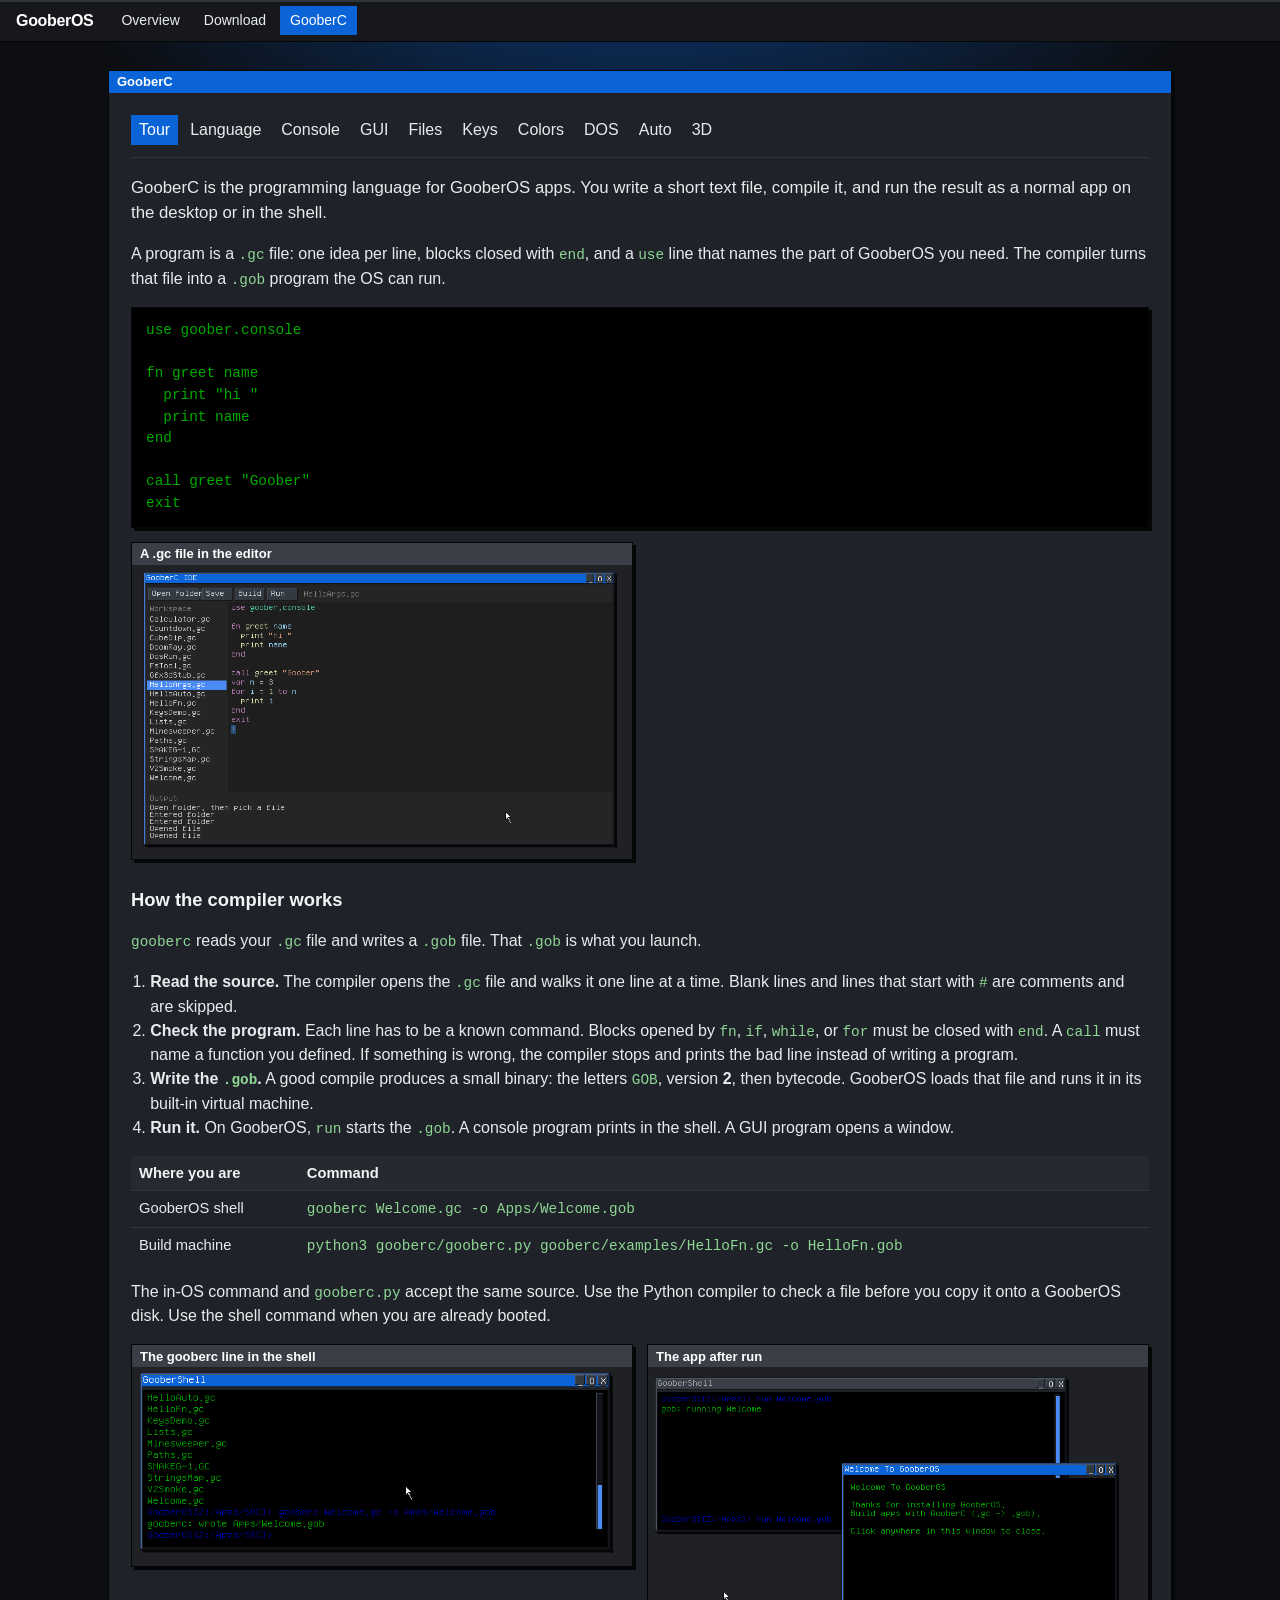
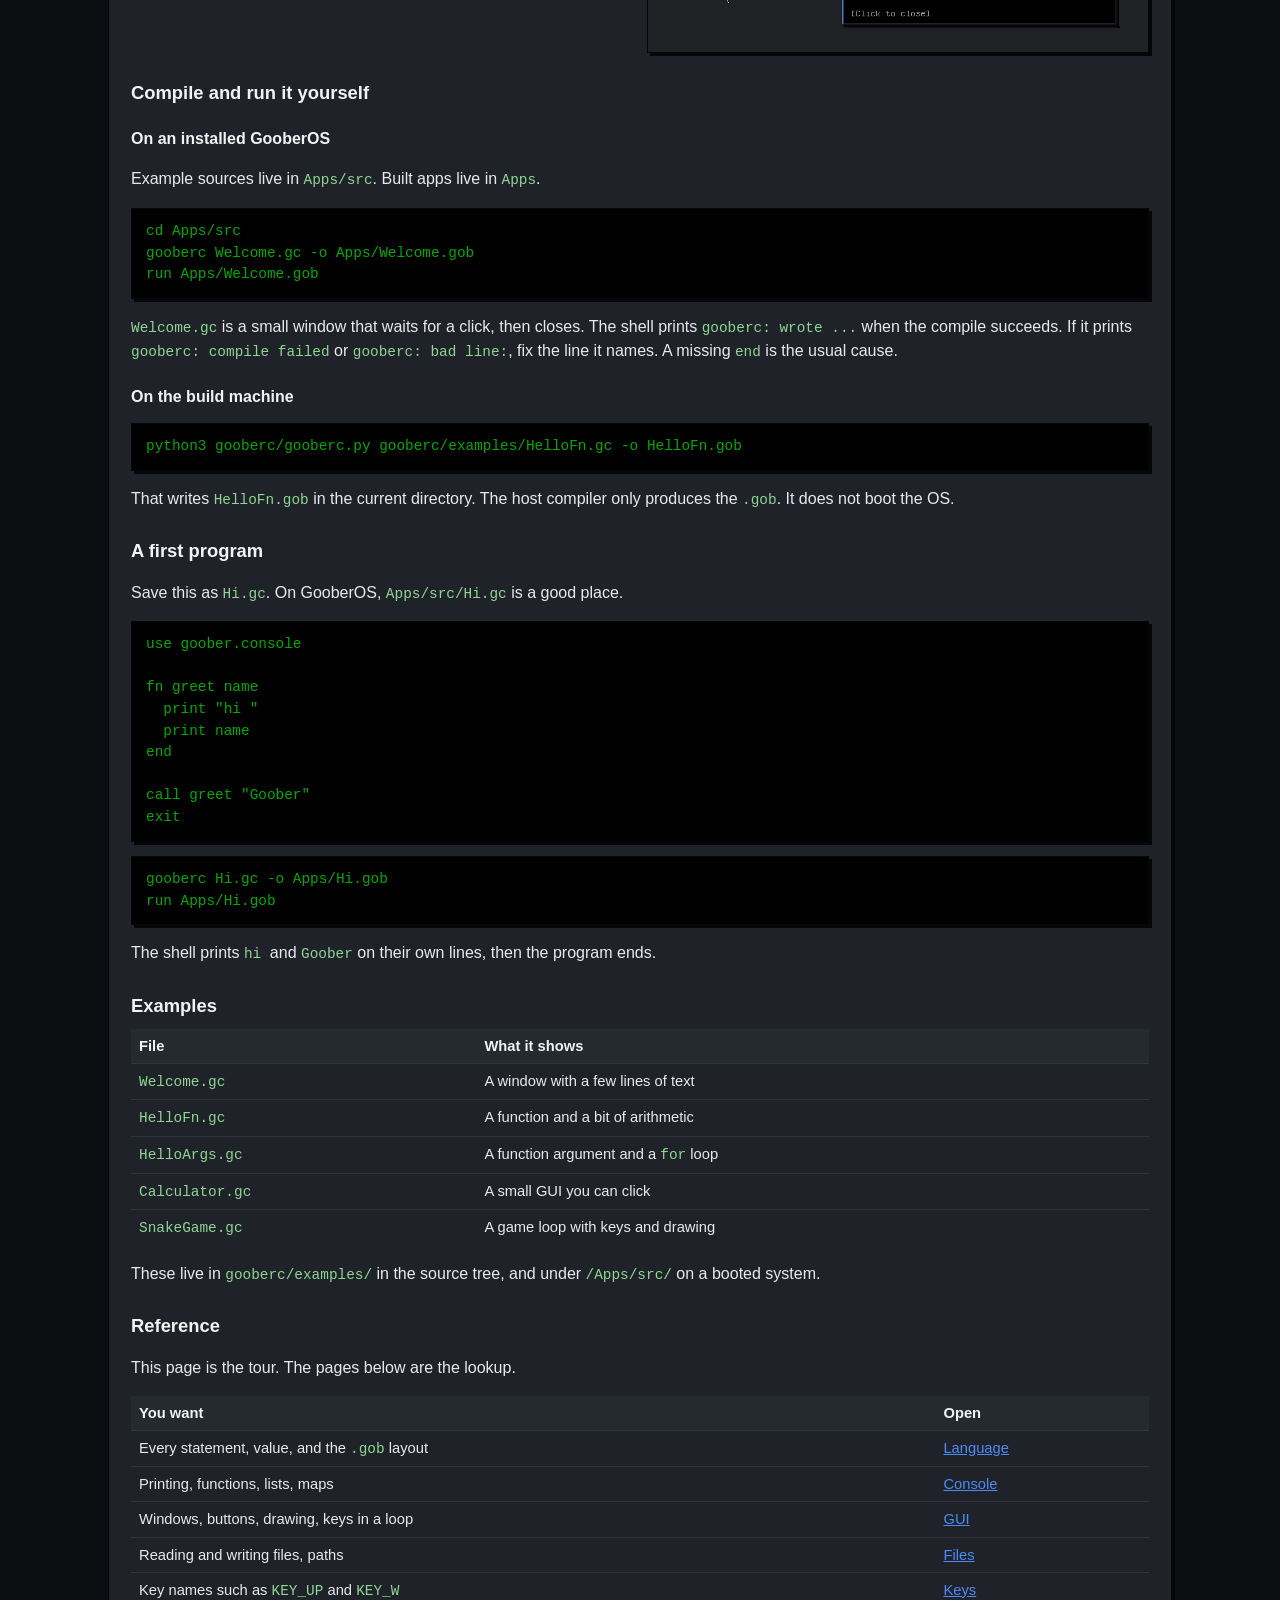
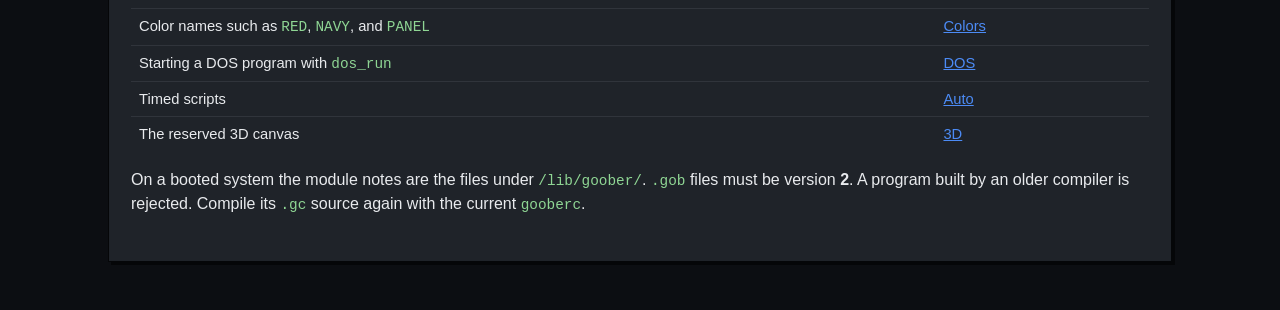
==== gooberc/index.html @ 9cdac622 "First Front-end upload" ====
<!DOCTYPE html>
<html lang="en">
<head>
  <meta charset="utf-8">
  <meta name="viewport" content="width=device-width, initial-scale=1">
  <title>GooberC — GooberOS</title>
  <link rel="icon" href="../assets/favicon.svg">
  <link rel="stylesheet" href="../assets/site.css">
</head>
<body>
  <header class="top">
    <a class="logo" href="../index.html">GooberOS</a>
    <nav>
      <a href="../index.html">Overview</a>
      <a href="../downloads.html">Download</a>
      <a class="here" href="index.html">GooberC</a>
    </nav>
  </header>
  <div class="desktop">
    <article class="window">
      <h1 class="titlebar">GooberC</h1>
      <div class="client">
        <nav class="subnav">
          <a class="here" href="index.html">Tour</a>
          <a href="spec.html">Language</a>
          <a href="console.html">Console</a>
          <a href="gui.html">GUI</a>
          <a href="fs.html">Files</a>
          <a href="keys.html">Keys</a>
          <a href="color.html">Colors</a>
          <a href="dos.html">DOS</a>
          <a href="auto.html">Auto</a>
          <a href="gfx3d.html">3D</a>
        </nav>

        <p class="lead">GooberC is the programming language for GooberOS apps. You write a short text file, compile it, and run the result as a normal app on the desktop or in the shell.</p>
        <p>A program is a <code>.gc</code> file: one idea per line, blocks closed with <code>end</code>, and a <code>use</code> line that names the part of GooberOS you need. The compiler turns that file into a <code>.gob</code> program the OS can run.</p>
        <pre><code>use goober.console

fn greet name
  print "hi "
  print name
end

call greet "Goober"
exit</code></pre>

        <div class="shots">
          <figure class="shot">
            <div class="shot-frame">
              <div class="shot-title">A .gc file in the editor</div>
              <img src="../assets/A-GC-File-in-The-editor.png" alt="A .gc file open in the editor">
            </div>
          </figure>
        </div>

        <h2>How the compiler works</h2>
        <p><code>gooberc</code> reads your <code>.gc</code> file and writes a <code>.gob</code> file. That <code>.gob</code> is what you launch.</p>
        <ol>
          <li><strong>Read the source.</strong> The compiler opens the <code>.gc</code> file and walks it one line at a time. Blank lines and lines that start with <code>#</code> are comments and are skipped.</li>
          <li><strong>Check the program.</strong> Each line has to be a known command. Blocks opened by <code>fn</code>, <code>if</code>, <code>while</code>, or <code>for</code> must be closed with <code>end</code>. A <code>call</code> must name a function you defined. If something is wrong, the compiler stops and prints the bad line instead of writing a program.</li>
          <li><strong>Write the <code>.gob</code>.</strong> A good compile produces a small binary: the letters <code>GOB</code>, version <strong>2</strong>, then bytecode. GooberOS loads that file and runs it in its built-in virtual machine.</li>
          <li><strong>Run it.</strong> On GooberOS, <code>run</code> starts the <code>.gob</code>. A console program prints in the shell. A GUI program opens a window.</li>
        </ol>
        <table>
          <thead>
            <tr><th>Where you are</th><th>Command</th></tr>
          </thead>
          <tbody>
            <tr><td>GooberOS shell</td><td><code>gooberc Welcome.gc -o Apps/Welcome.gob</code></td></tr>
            <tr><td>Build machine</td><td><code>python3 gooberc/gooberc.py gooberc/examples/HelloFn.gc -o HelloFn.gob</code></td></tr>
          </tbody>
        </table>
        <p>The in-OS command and <code>gooberc.py</code> accept the same source. Use the Python compiler to check a file before you copy it onto a GooberOS disk. Use the shell command when you are already booted.</p>

        <div class="shots">
          <figure class="shot">
            <div class="shot-frame">
              <div class="shot-title">The gooberc line in the shell</div>
              <img src="../assets/The-gooberc-line-in-the-shell.png" alt="The gooberc compile line in the shell">
            </div>
          </figure>
          <figure class="shot">
            <div class="shot-frame">
              <div class="shot-title">The app after run</div>
              <img src="../assets/The-app-after-run.png" alt="The app after run">
            </div>
          </figure>
        </div>

        <h2>Compile and run it yourself</h2>
        <h3>On an installed GooberOS</h3>
        <p>Example sources live in <code>Apps/src</code>. Built apps live in <code>Apps</code>.</p>
        <pre><code>cd Apps/src
gooberc Welcome.gc -o Apps/Welcome.gob
run Apps/Welcome.gob</code></pre>
        <p><code>Welcome.gc</code> is a small window that waits for a click, then closes. The shell prints <code>gooberc: wrote ...</code> when the compile succeeds. If it prints <code>gooberc: compile failed</code> or <code>gooberc: bad line:</code>, fix the line it names. A missing <code>end</code> is the usual cause.</p>
        <h3>On the build machine</h3>
        <pre><code>python3 gooberc/gooberc.py gooberc/examples/HelloFn.gc -o HelloFn.gob</code></pre>
        <p>That writes <code>HelloFn.gob</code> in the current directory. The host compiler only produces the <code>.gob</code>. It does not boot the OS.</p>

        <h2>A first program</h2>
        <p>Save this as <code>Hi.gc</code>. On GooberOS, <code>Apps/src/Hi.gc</code> is a good place.</p>
        <pre><code>use goober.console

fn greet name
  print "hi "
  print name
end

call greet "Goober"
exit</code></pre>
        <pre><code>gooberc Hi.gc -o Apps/Hi.gob
run Apps/Hi.gob</code></pre>
        <p>The shell prints <code>hi </code> and <code>Goober</code> on their own lines, then the program ends.</p>

        <h2>Examples</h2>
        <table>
          <thead>
            <tr><th>File</th><th>What it shows</th></tr>
          </thead>
          <tbody>
            <tr><td><code>Welcome.gc</code></td><td>A window with a few lines of text</td></tr>
            <tr><td><code>HelloFn.gc</code></td><td>A function and a bit of arithmetic</td></tr>
            <tr><td><code>HelloArgs.gc</code></td><td>A function argument and a <code>for</code> loop</td></tr>
            <tr><td><code>Calculator.gc</code></td><td>A small GUI you can click</td></tr>
            <tr><td><code>SnakeGame.gc</code></td><td>A game loop with keys and drawing</td></tr>
          </tbody>
        </table>
        <p class="muted">These live in <code>gooberc/examples/</code> in the source tree, and under <code>/Apps/src/</code> on a booted system.</p>

        <h2>Reference</h2>
        <p>This page is the tour. The pages below are the lookup.</p>
        <table>
          <thead>
            <tr><th>You want</th><th>Open</th></tr>
          </thead>
          <tbody>
            <tr><td>Every statement, value, and the <code>.gob</code> layout</td><td><a href="spec.html">Language</a></td></tr>
            <tr><td>Printing, functions, lists, maps</td><td><a href="console.html">Console</a></td></tr>
            <tr><td>Windows, buttons, drawing, keys in a loop</td><td><a href="gui.html">GUI</a></td></tr>
            <tr><td>Reading and writing files, paths</td><td><a href="fs.html">Files</a></td></tr>
            <tr><td>Key names such as <code>KEY_UP</code> and <code>KEY_W</code></td><td><a href="keys.html">Keys</a></td></tr>
            <tr><td>Color names such as <code>RED</code>, <code>NAVY</code>, and <code>PANEL</code></td><td><a href="color.html">Colors</a></td></tr>
            <tr><td>Starting a DOS program with <code>dos_run</code></td><td><a href="dos.html">DOS</a></td></tr>
            <tr><td>Timed scripts</td><td><a href="auto.html">Auto</a></td></tr>
            <tr><td>The reserved 3D canvas</td><td><a href="gfx3d.html">3D</a></td></tr>
          </tbody>
        </table>
        <p>On a booted system the module notes are the files under <code>/lib/goober/</code>. <code>.gob</code> files must be version <strong>2</strong>. A program built by an older compiler is rejected. Compile its <code>.gc</code> source again with the current <code>gooberc</code>.</p>
      </div>
    </article>
  </div>
</body>
</html>
---- assets/site.css ----
/* Modern Dark, the theme GooberOS starts in.
   Colors follow gui/vesa_window.c dark_theme. */

:root {
  --desktop: #202124;
  --taskbar: #16181C;
  --taskbar-edge: #30343B;
  --menu: #252A31;
  --menu-fg: #F1F3F4;
  --accent: #3A7BD5;
  --window: #2B3038;
  --client: #1F2329;
  --title: #0A64D8;
  --title-off: #3A3F47;
  --title-fg: #FFFFFF;
  --text: #E8EAED;
  --muted: #9AA0A6;
  --border: #30343B;
  --border-dark: #111318;
  --button: #343A42;
  --link: #4C8BF5;
  --shell: #000000;
  --shell-out: #00AA00;
  --shadow: #050608;
}

* { box-sizing: border-box; }

html { color-scheme: dark; }

body {
  margin: 0;
  min-height: 100vh;
  background:
    radial-gradient(880px 420px at 50% -80px, rgba(10, 100, 216, 0.55), transparent 68%),
    #0c0e12;
  color: var(--text);
  font: 16px/1.5 "Segoe UI", "Liberation Sans", sans-serif;
}

a { color: var(--link); }

.taskbar {
  position: sticky;
  top: 0;
  z-index: 2;
  display: flex;
  align-items: center;
  gap: 2px;
  height: 42px;
  padding: 0 14px;
  background: var(--taskbar);
  box-shadow: inset 0 3px 0 var(--taskbar-edge);
}

.taskbar a {
  color: var(--text);
  text-decoration: none;
  padding: 4px 10px;
}

.taskbar a:hover,
.taskbar a.here {
  background: var(--title);
  color: var(--title-fg);
}

.taskbar .brand {
  margin-right: 10px;
  padding-left: 2px;
  font-weight: 650;
  color: var(--menu-fg);
}

.taskbar .brand:hover {
  background: transparent;
  color: var(--title-fg);
}

.desktop {
  max-width: 1120px;
  margin: 0 auto;
  padding: 28px 28px 48px;
}

.window {
  background: var(--client);
  border: 1px solid var(--shadow);
  box-shadow: 3px 3px 0 var(--shadow);
}

.titlebar {
  margin: 0;
  height: 22px;
  display: flex;
  align-items: center;
  padding: 0 8px;
  background: var(--title);
  color: var(--title-fg);
  font-size: 13px;
  font-weight: 650;
  line-height: 1.4;
}

.client { padding: 8px 22px 28px; }

.client h2 {
  margin: 1.6rem 0 0.5rem;
  color: var(--menu-fg);
  font-size: 1.15rem;
  font-weight: 650;
}

.client h3 {
  margin: 1.3rem 0 0.4rem;
  color: var(--menu-fg);
  font-size: 1rem;
}

.lead { font-size: 1.05rem; }

.muted { color: var(--muted); }

.client p,
.client li { color: var(--text); }

.client ul,
.client ol { padding-left: 1.2rem; }

.client a:hover { text-decoration: none; }

.actions {
  display: flex;
  flex-wrap: wrap;
  gap: 10px;
  margin: 1.2rem 0 0.4rem;
}

.btn,
.dl {
  display: inline-block;
  background: var(--button);
  color: var(--text);
  text-decoration: none;
  border: 1px solid var(--shadow);
  box-shadow: inset 1px 1px 0 #4b5563, inset -1px -1px 0 #111318;
  padding: 8px 14px;
}

.btn:hover,
.dl:hover {
  background: var(--title);
  color: var(--title-fg);
  border-color: var(--shadow);
  box-shadow: inset 1px 1px 0 #4c8bf5, inset -1px -1px 0 #071018;
}

.downloads {
  display: grid;
  gap: 12px;
  margin: 1rem 0 0.5rem;
}

.dl {
  display: grid;
  gap: 2px;
  padding: 14px 16px;
}

.dl-name {
  font-weight: 650;
  color: inherit;
}

.dl-meta {
  color: var(--muted);
  font-size: 0.92rem;
}

.dl:hover .dl-meta { color: var(--title-fg); }

.subnav {
  display: flex;
  flex-wrap: wrap;
  gap: 4px;
  margin: 14px 0 8px;
  padding-bottom: 12px;
  border-bottom: 1px solid var(--border);
}

.subnav a {
  color: var(--text);
  text-decoration: none;
  padding: 3px 8px;
}

.subnav a:hover,
.subnav a.here {
  background: var(--title);
  color: #fff;
}

code,
pre {
  font-family: "Cascadia Mono", "Liberation Mono", ui-monospace, monospace;
  font-size: 0.9rem;
}

code {
  background: none;
  color: #8fd694;
  padding: 0;
}

pre {
  background: var(--shell);
  color: var(--shell-out);
  padding: 12px 14px;
  overflow: auto;
  border: 1px solid var(--shadow);
  box-shadow: 3px 3px 0 var(--shadow);
}

pre code {
  background: transparent;
  color: inherit;
  padding: 0;
}

table {
  width: 100%;
  border-collapse: collapse;
  margin: 0.6rem 0 1rem;
  font-size: 0.92rem;
}

th,
td {
  text-align: left;
  vertical-align: top;
  padding: 6px 8px;
  border-top: 1px solid var(--border);
}

th {
  background: var(--menu);
  color: var(--menu-fg);
  font-weight: 650;
  border-top: none;
}

.shots {
  display: grid;
  grid-template-columns: 1fr 1fr;
  gap: 14px;
  margin: 0.8rem 0 0.2rem;
}

.shot { margin: 0; }

.shot-frame {
  background: var(--client);
  border: 1px solid var(--shadow);
  box-shadow: 3px 3px 0 var(--shadow);
  min-height: 168px;
}

.shot-title {
  height: 22px;
  display: flex;
  align-items: center;
  padding: 0 8px;
  background: var(--title-off);
  color: var(--title-fg);
  font-size: 13px;
  font-weight: 650;
}

.shot-label {
  margin: 0;
  min-height: 140px;
  display: grid;
  place-items: center;
  color: var(--muted);
  font-size: 13px;
}

.shot-frame img {
  display: block;
  width: 100%;
  height: auto;
}

.shot-frame:has(img) .shot-label { display: none; }
.shot-frame:has(img) { min-height: 0; }

.swatches {
  display: grid;
  grid-template-columns: repeat(auto-fill, minmax(180px, 1fr));
  gap: 8px;
  margin: 0.6rem 0 1rem;
}

.swatch {
  display: flex;
  align-items: center;
  gap: 8px;
  background: var(--menu);
  padding: 6px 8px;
}

.chip {
  width: 28px;
  height: 18px;
  border: 1px solid var(--border);
  flex: none;
}

.swatch span { font-size: 0.85rem; }
.swatch code { background: transparent; padding: 0; }

@media (max-width: 720px) {
  .shots { grid-template-columns: 1fr; }
  .client { padding: 4px 14px 22px; }
}

/* Homepage, in the shape of a product page. */
.home {
  background:
    radial-gradient(880px 420px at 50% -80px, rgba(10, 100, 216, 0.55), transparent 68%),
    #0c0e12;
  color: var(--menu-fg);
}

.top {
  position: sticky;
  top: 0;
  z-index: 2;
  display: flex;
  align-items: center;
  gap: 18px;
  height: 42px;
  padding: 0 16px;
  background: var(--taskbar);
  box-shadow: inset 0 2px 0 var(--taskbar-edge);
  border-bottom: 1px solid var(--shadow);
}

.logo {
  color: #fff;
  font-weight: 650;
  text-decoration: none;
  letter-spacing: -0.02em;
}

.top nav {
  display: flex;
  gap: 4px;
}

.top nav a {
  color: var(--text);
  text-decoration: none;
  font-size: 14px;
  padding: 4px 10px;
}

.top nav a:hover,
.top nav a.here {
  background: var(--title);
  color: #fff;
}

.hero {
  max-width: 1120px;
  margin: 0 auto;
  padding: 72px 28px 28px;
  text-align: center;
}

.hero h1 {
  margin: 0;
  font-size: clamp(4.2rem, 12vw, 7.4rem);
  font-weight: 600;
  letter-spacing: -0.05em;
  line-height: 0.92;
  color: #fff;
}

.hero-lead {
  max-width: 38rem;
  margin: 22px auto 0;
  font-size: 1.2rem;
  line-height: 1.45;
  color: var(--text);
}

.hero-actions {
  display: flex;
  justify-content: center;
  flex-wrap: wrap;
  gap: 12px;
  margin-top: 28px;
}

.pill {
  display: inline-flex;
  align-items: center;
  height: 32px;
  padding: 0 16px;
  background: var(--title);
  color: #fff;
  text-decoration: none;
  font-weight: 650;
  border: 1px solid var(--shadow);
  box-shadow: inset 1px 1px 0 #4c8bf5, inset -1px -1px 0 #071018;
}

.pill:hover { background: #2b7de9; color: #fff; }

.pill.ghost {
  background: var(--button);
  color: var(--text);
  border-color: #4b5563;
  box-shadow: inset 1px 1px 0 #4b5563, inset -1px -1px 0 #111318;
}

.pill.ghost:hover { background: #3a3f47; color: #fff; }

.stage,
.band,
.choices,
.faq,
.foot {
  max-width: 1120px;
  margin: 0 auto;
  padding: 12px 28px;
}

.stage { padding-top: 18px; padding-bottom: 28px; }

.media {
  display: flex;
  flex-direction: column;
  margin: 0;
  background: var(--client);
  border: 1px solid var(--shadow);
  box-shadow: 3px 3px 0 var(--shadow);
}

.media figcaption {
  order: -1;
  margin: 0;
  height: 22px;
  display: flex;
  align-items: center;
  padding: 0 8px;
  background: var(--title-off);
  color: var(--title-fg);
  font-size: 13px;
  font-weight: 650;
  text-align: left;
}

.media.focus figcaption { background: var(--title); }

.media-slot {
  display: grid;
  place-items: center;
  min-height: 420px;
  background: var(--client);
  color: var(--muted);
  overflow: hidden;
}

.media-slot img {
  display: block;
  width: 100%;
  height: auto;
}

.media-slot:has(img) {
  display: block;
  min-height: 0;
}
.media-slot:has(img) span { display: none; }

.band {
  display: grid;
  grid-template-columns: 1fr 1.15fr;
  gap: 48px;
  align-items: center;
  padding-top: 64px;
  padding-bottom: 64px;
}

.band.flip { grid-template-columns: 1.15fr 1fr; }

.band.flip .band-copy { order: 2; }

.band h2,
.choices h2,
.faq h2 {
  margin: 0 0 12px;
  font-size: clamp(1.8rem, 3vw, 2.6rem);
  font-weight: 600;
  letter-spacing: -0.03em;
  line-height: 1.15;
  color: #fff;
}

.band p,
.faq p { color: var(--text); }

.band .media-slot { min-height: 280px; }

.choices { padding-top: 24px; padding-bottom: 20px; }

.cards {
  display: grid;
  grid-template-columns: repeat(3, 1fr);
  gap: 14px;
  margin-top: 22px;
}

.card {
  background: var(--client);
  border: 1px solid var(--shadow);
  box-shadow: 3px 3px 0 var(--shadow);
  padding: 0;
}

.card h3 {
  margin: 0;
  padding: 3px 8px;
  background: var(--title-off);
  font-size: 13px;
  font-weight: 650;
  color: var(--title-fg);
}

.card p {
  margin: 0;
  padding: 12px 12px 16px;
  color: var(--text);
  font-size: 0.95rem;
}

.faq { padding-top: 48px; padding-bottom: 24px; }

.faq details {
  border-top: 1px solid rgba(255, 255, 255, 0.1);
}

.faq details:last-of-type { border-bottom: 1px solid rgba(255, 255, 255, 0.1); }

.faq summary {
  cursor: pointer;
  padding: 16px 0;
  font-size: 1.05rem;
  color: #fff;
}

.faq details p {
  margin: 0 0 16px;
  max-width: 46rem;
}

.foot {
  display: flex;
  justify-content: space-between;
  gap: 16px;
  padding-top: 28px;
  padding-bottom: 36px;
  color: var(--muted);
  font-size: 0.92rem;
}

.foot nav { display: flex; gap: 16px; }

.foot a { color: var(--muted); text-decoration: none; }

.foot a:hover { color: #fff; }

@media (max-width: 800px) {
  .top { padding: 0 16px; gap: 12px; }
  .hero { padding: 48px 16px 12px; }
  .stage,
  .band,
  .choices,
  .faq,
  .foot { padding-left: 16px; padding-right: 16px; }
  .band,
  .band.flip { grid-template-columns: 1fr; gap: 18px; }
  .band.flip .band-copy { order: 0; }
  .cards { grid-template-columns: 1fr; }
  .media-slot { min-height: 220px; }
  .foot { flex-direction: column; }
}
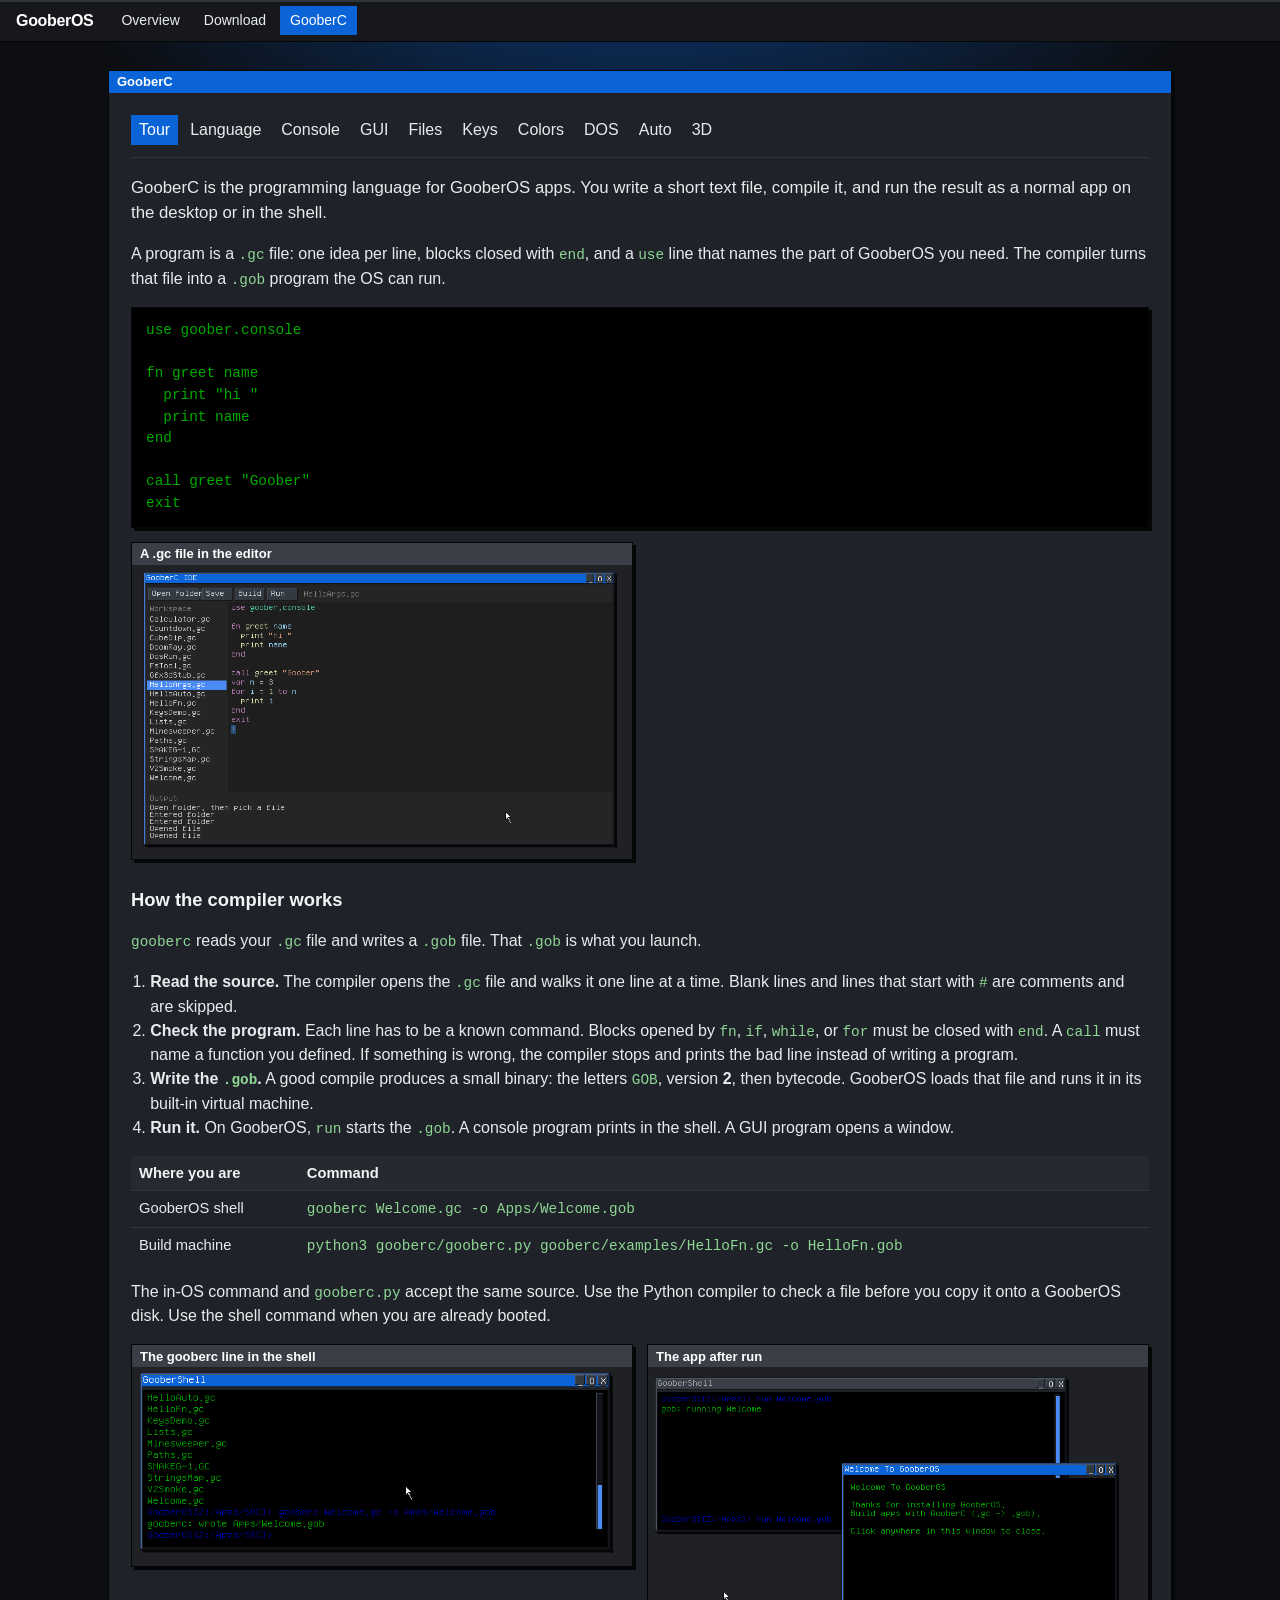
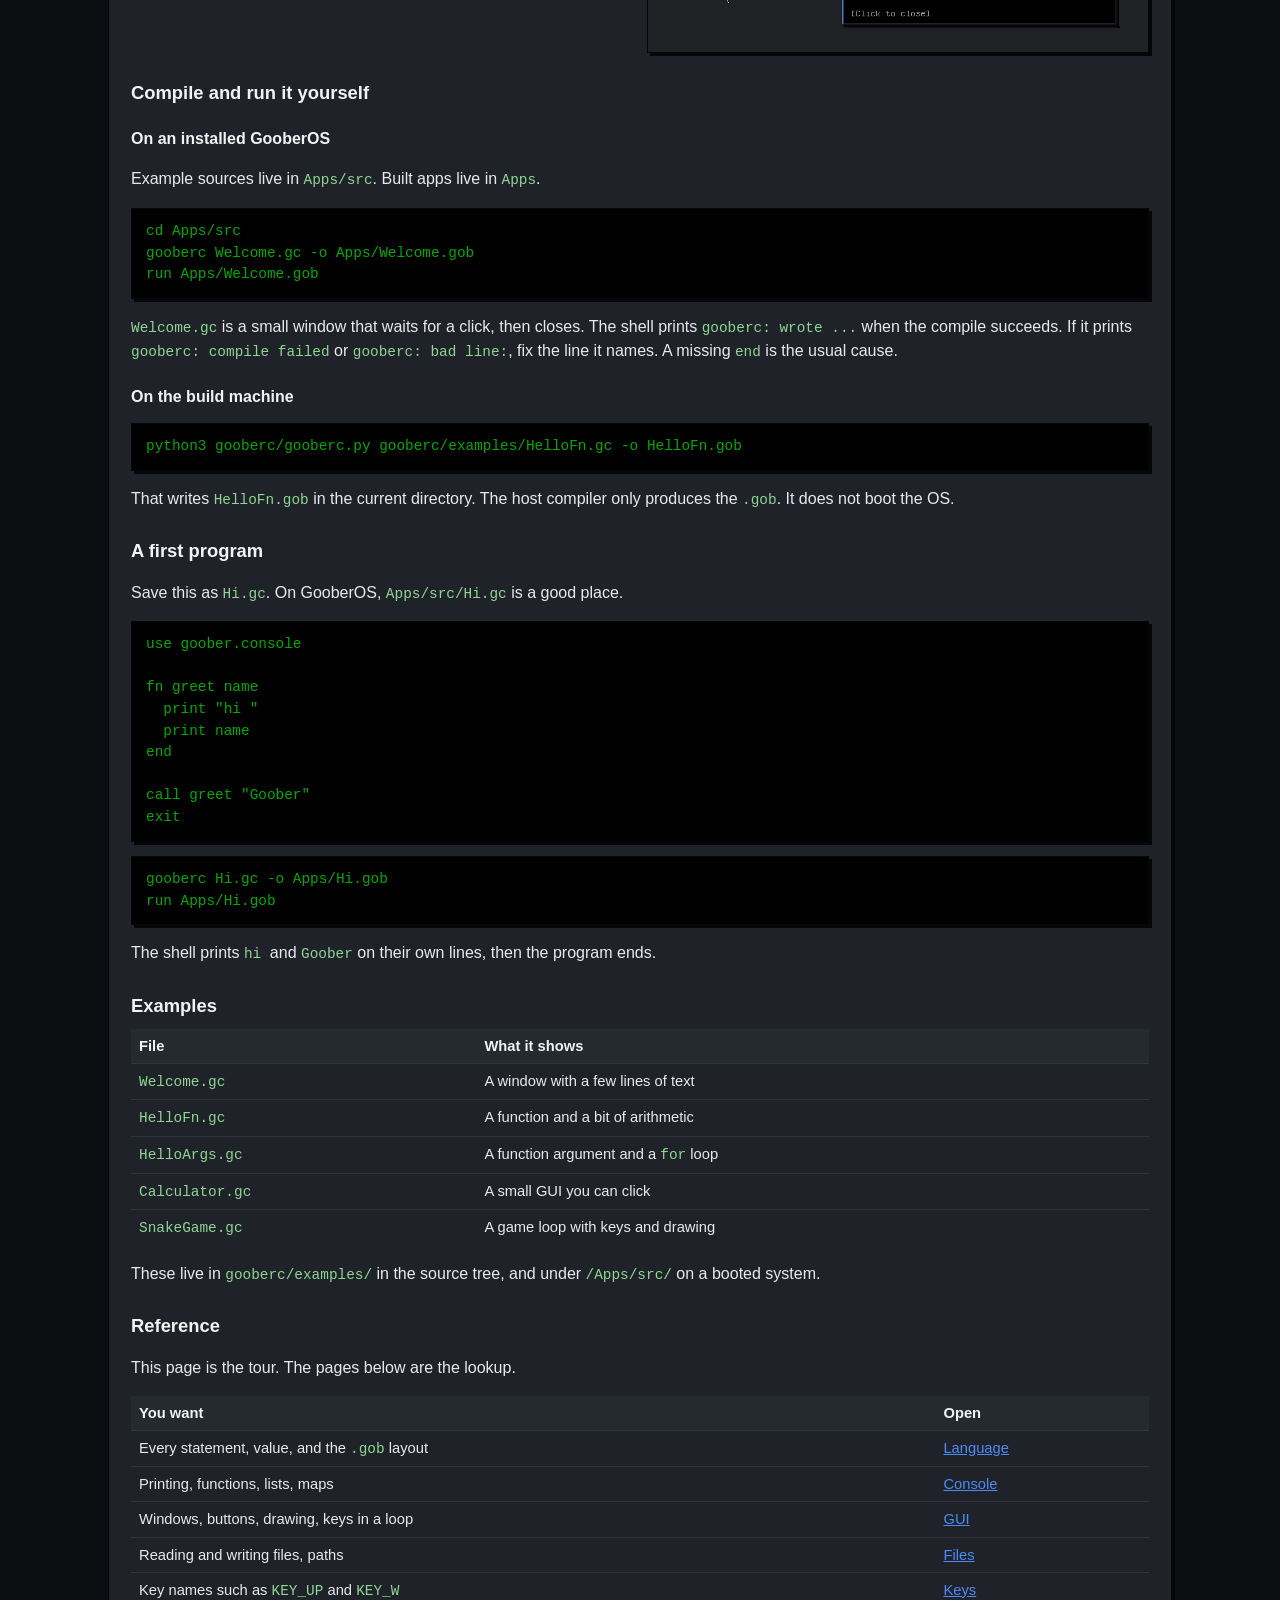
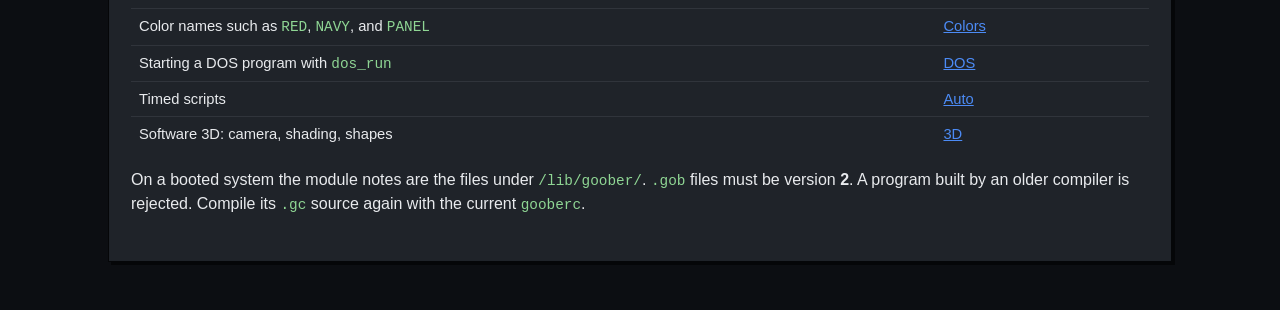
==== commit bc2c6297: "Released new version to Downloads" ====
--- a/gooberc/index.html
+++ b/gooberc/index.html
@@ -144,7 +144,7 @@
             <tr><td>Color names such as <code>RED</code>, <code>NAVY</code>, and <code>PANEL</code></td><td><a href="color.html">Colors</a></td></tr>
             <tr><td>Starting a DOS program with <code>dos_run</code></td><td><a href="dos.html">DOS</a></td></tr>
             <tr><td>Timed scripts</td><td><a href="auto.html">Auto</a></td></tr>
-            <tr><td>The reserved 3D canvas</td><td><a href="gfx3d.html">3D</a></td></tr>
+            <tr><td>Software 3D: camera, shading, shapes</td><td><a href="gfx3d.html">3D</a></td></tr>
           </tbody>
         </table>
         <p>On a booted system the module notes are the files under <code>/lib/goober/</code>. <code>.gob</code> files must be version <strong>2</strong>. A program built by an older compiler is rejected. Compile its <code>.gc</code> source again with the current <code>gooberc</code>.</p>
--- a/assets/site.css
+++ b/assets/site.css
@@ -179,6 +179,25 @@
 
 .dl:hover .dl-meta { color: var(--title-fg); }
 
+.ver h2 { margin-bottom: 0.35rem; }
+
+.ver .note {
+  margin: 0 0 0.6rem;
+  color: var(--muted);
+}
+
+.file { display: grid; gap: 6px; }
+
+.sum {
+  margin: 0;
+  color: var(--muted);
+  font-size: 0.8rem;
+  line-height: 1.4;
+  word-break: break-all;
+}
+
+.sum code { font-size: 0.8rem; }
+
 .subnav {
   display: flex;
   flex-wrap: wrap;
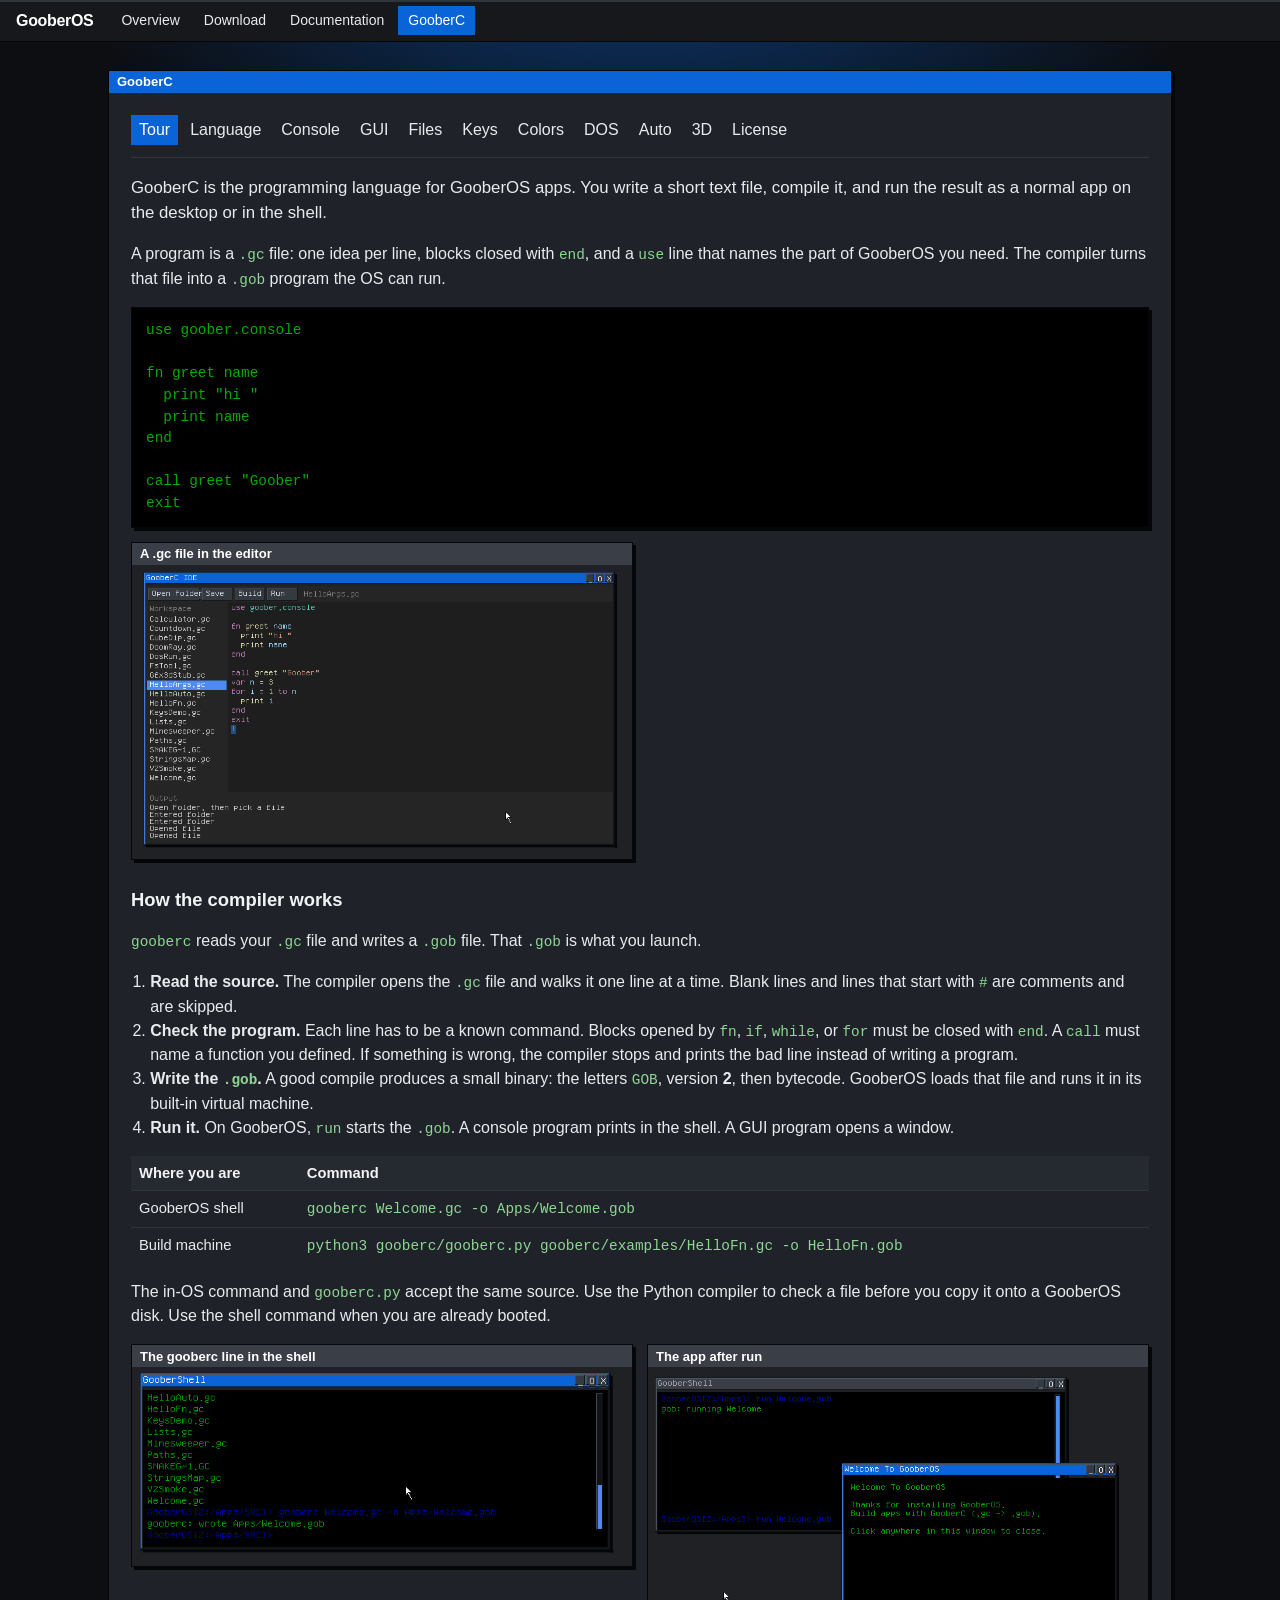
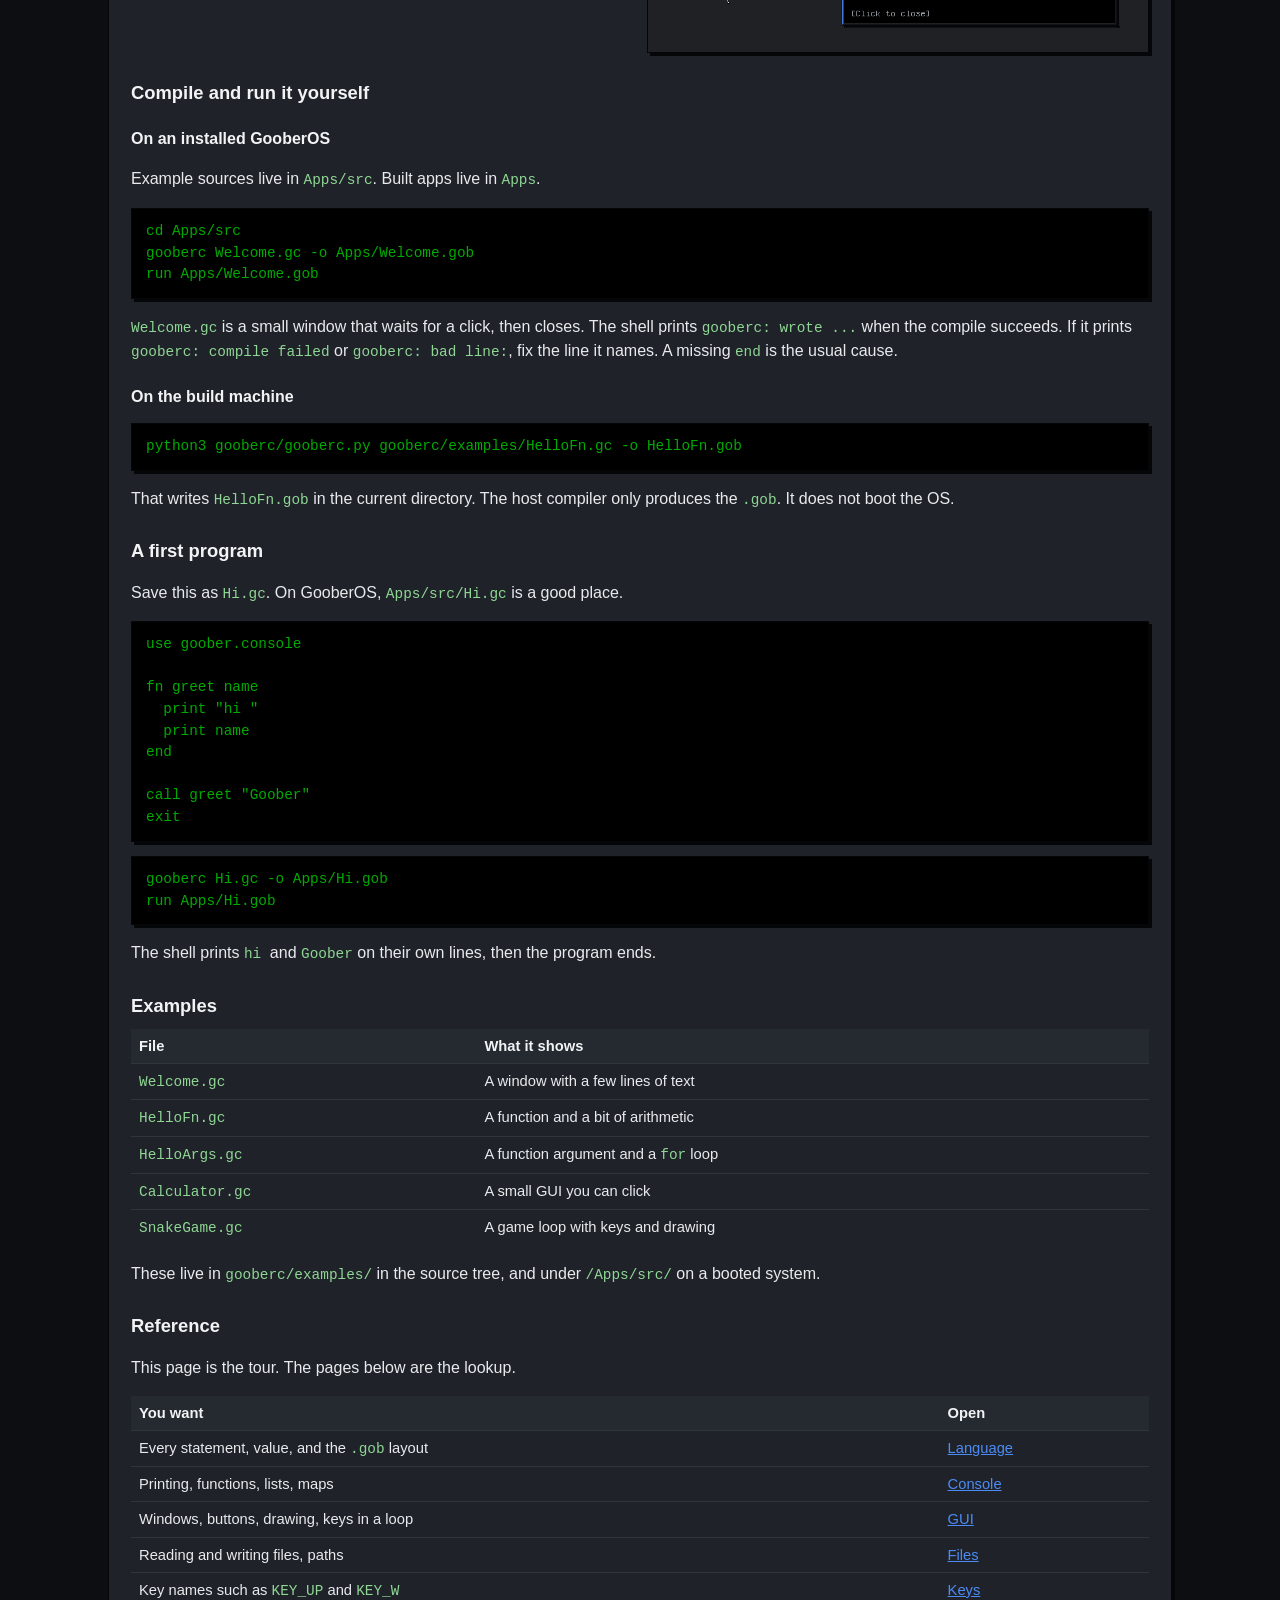
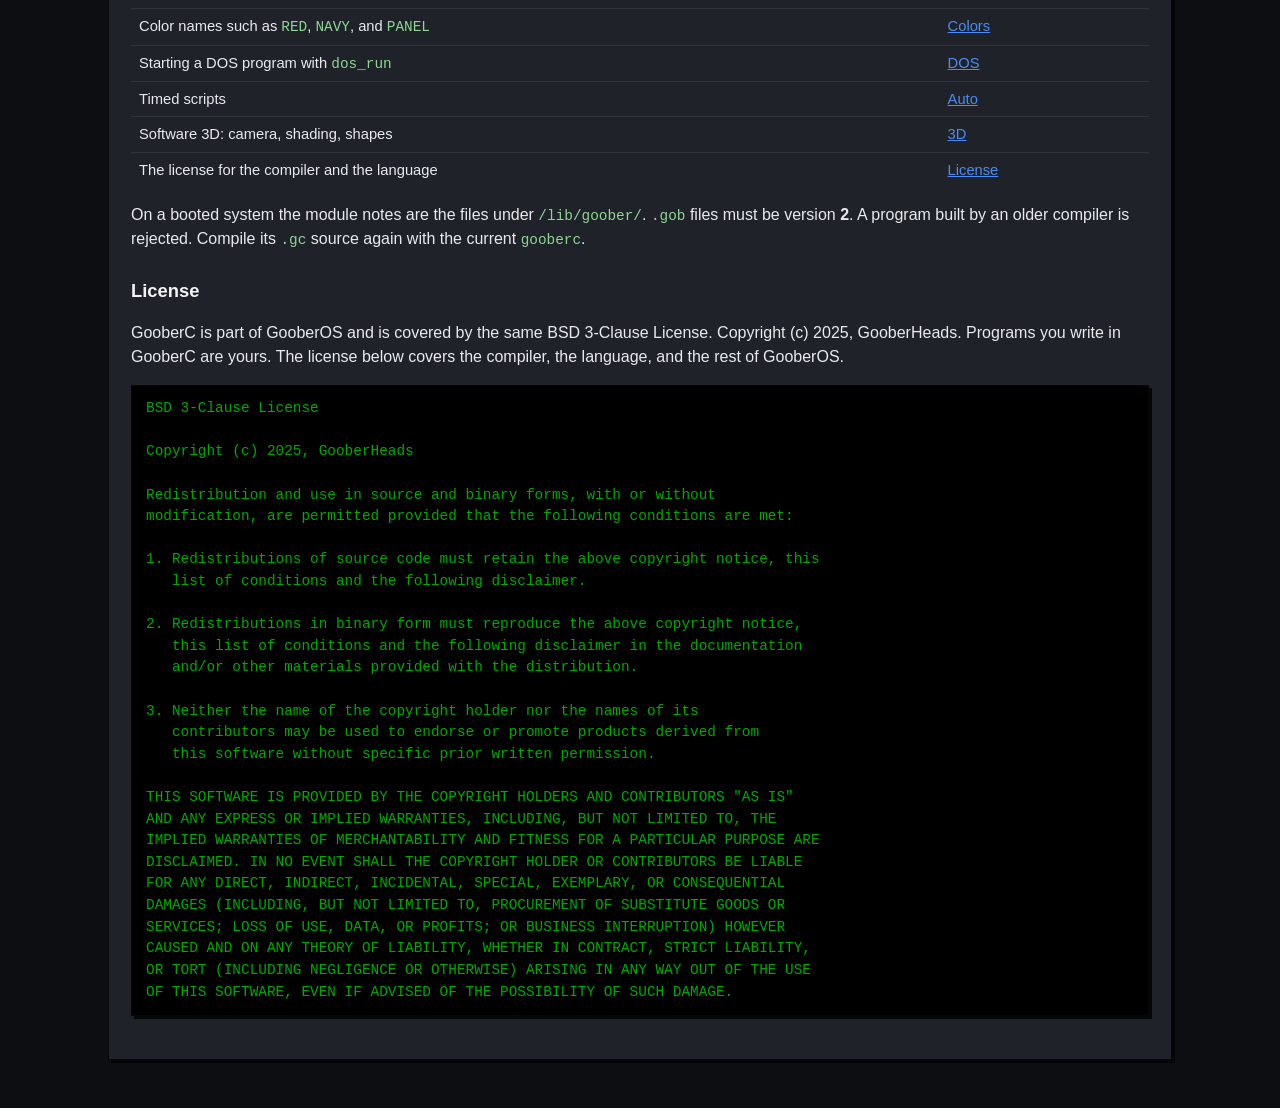
==== commit 8bbc18fd: "Added requirements of the OS" ====
--- a/gooberc/index.html
+++ b/gooberc/index.html
@@ -13,6 +13,7 @@
     <nav>
       <a href="../index.html">Overview</a>
       <a href="../downloads.html">Download</a>
+      <a href="../documentation.html">Documentation</a>
       <a class="here" href="index.html">GooberC</a>
     </nav>
   </header>
@@ -31,6 +32,7 @@
           <a href="dos.html">DOS</a>
           <a href="auto.html">Auto</a>
           <a href="gfx3d.html">3D</a>
+          <a href="#license">License</a>
         </nav>
 
         <p class="lead">GooberC is the programming language for GooberOS apps. You write a short text file, compile it, and run the result as a normal app on the desktop or in the shell.</p>
@@ -145,9 +147,41 @@
             <tr><td>Starting a DOS program with <code>dos_run</code></td><td><a href="dos.html">DOS</a></td></tr>
             <tr><td>Timed scripts</td><td><a href="auto.html">Auto</a></td></tr>
             <tr><td>Software 3D: camera, shading, shapes</td><td><a href="gfx3d.html">3D</a></td></tr>
+            <tr><td>The license for the compiler and the language</td><td><a href="#license">License</a></td></tr>
           </tbody>
         </table>
         <p>On a booted system the module notes are the files under <code>/lib/goober/</code>. <code>.gob</code> files must be version <strong>2</strong>. A program built by an older compiler is rejected. Compile its <code>.gc</code> source again with the current <code>gooberc</code>.</p>
+
+        <h2 id="license">License</h2>
+        <p>GooberC is part of GooberOS and is covered by the same BSD 3-Clause License. Copyright (c) 2025, GooberHeads. Programs you write in GooberC are yours. The license below covers the compiler, the language, and the rest of GooberOS.</p>
+        <pre><code>BSD 3-Clause License
+
+Copyright (c) 2025, GooberHeads
+
+Redistribution and use in source and binary forms, with or without
+modification, are permitted provided that the following conditions are met:
+
+1. Redistributions of source code must retain the above copyright notice, this
+   list of conditions and the following disclaimer.
+
+2. Redistributions in binary form must reproduce the above copyright notice,
+   this list of conditions and the following disclaimer in the documentation
+   and/or other materials provided with the distribution.
+
+3. Neither the name of the copyright holder nor the names of its
+   contributors may be used to endorse or promote products derived from
+   this software without specific prior written permission.
+
+THIS SOFTWARE IS PROVIDED BY THE COPYRIGHT HOLDERS AND CONTRIBUTORS "AS IS"
+AND ANY EXPRESS OR IMPLIED WARRANTIES, INCLUDING, BUT NOT LIMITED TO, THE
+IMPLIED WARRANTIES OF MERCHANTABILITY AND FITNESS FOR A PARTICULAR PURPOSE ARE
+DISCLAIMED. IN NO EVENT SHALL THE COPYRIGHT HOLDER OR CONTRIBUTORS BE LIABLE
+FOR ANY DIRECT, INDIRECT, INCIDENTAL, SPECIAL, EXEMPLARY, OR CONSEQUENTIAL
+DAMAGES (INCLUDING, BUT NOT LIMITED TO, PROCUREMENT OF SUBSTITUTE GOODS OR
+SERVICES; LOSS OF USE, DATA, OR PROFITS; OR BUSINESS INTERRUPTION) HOWEVER
+CAUSED AND ON ANY THEORY OF LIABILITY, WHETHER IN CONTRACT, STRICT LIABILITY,
+OR TORT (INCLUDING NEGLIGENCE OR OTHERWISE) ARISING IN ANY WAY OUT OF THE USE
+OF THIS SOFTWARE, EVEN IF ADVISED OF THE POSSIBILITY OF SUCH DAMAGE.</code></pre>
       </div>
     </article>
   </div>
--- a/assets/site.css
+++ b/assets/site.css
@@ -109,6 +109,7 @@
   color: var(--menu-fg);
   font-size: 1.15rem;
   font-weight: 650;
+  scroll-margin-top: 56px;
 }
 
 .client h3 {
@@ -217,6 +218,14 @@
 .subnav a.here {
   background: var(--title);
   color: #fff;
+}
+
+kbd {
+  font-family: inherit;
+  font-size: 0.85em;
+  background: var(--button);
+  border: 1px solid var(--border);
+  padding: 0 5px;
 }
 
 code,
@@ -602,7 +611,8 @@
 .foot a:hover { color: #fff; }
 
 @media (max-width: 800px) {
-  .top { padding: 0 16px; gap: 12px; }
+  .top { height: auto; min-height: 42px; flex-wrap: wrap; padding: 8px 16px; gap: 8px 12px; }
+  .top nav { flex-basis: 100%; flex-wrap: wrap; }
   .hero { padding: 48px 16px 12px; }
   .stage,
   .band,
